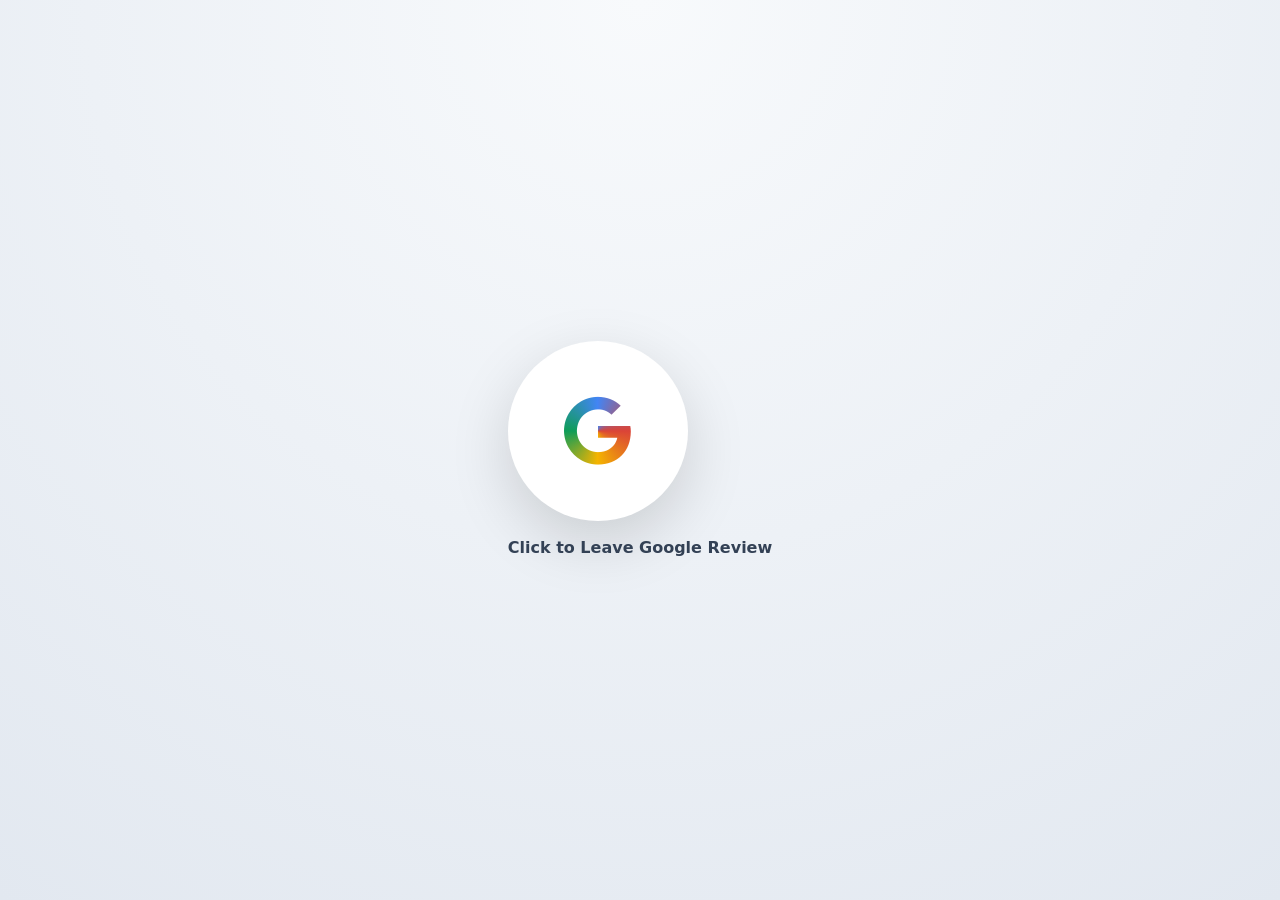
==== google-review.html @ 18cfa85f "Add files via upload" ====
﻿<!doctype html>
<html lang="en">
<head>
    <meta charset="utf-8">
    <meta name="viewport" content="width=device-width, initial-scale=1">

    <title>Balloon Decorations Anand And All Events Google Review</title>

    <!-- SEO Meta Tags -->
    <meta name="description" content="Read Google Reviews for Balloon Decorations Anand and All Events. Trusted balloon decoration services for birthdays, anniversaries, weddings, baby showers, corporate events, and special celebrations in Anand, Gujarat.">
    <meta name="keywords" content="Balloon Decorations Anand, Balloon Decorator Anand, Event Decoration Anand, Birthday Decoration Anand, Google Reviews, Party Decoration Gujarat, Wedding Decoration Anand">
    <meta name="author" content="Balloon Decorations Anand And All Events">
    <meta name="robots" content="index, follow">

    <!-- Canonical URL -->
    <link rel="canonical" href="https://balloondecorationanand.github.io/landing/">

    <!-- Open Graph Tags -->
    <meta property="og:type" content="website">
    <meta property="og:title" content="Balloon Decorations Anand And All Events Google Review">
    <meta property="og:description" content="See customer Google Reviews for Balloon Decorations Anand and All Events. Professional balloon decoration and event setup services in Anand, Gujarat.">
    <meta property="og:url" content="https://balloondecorationanand.github.io/landing/">
    <meta property="og:site_name" content="Balloon Decorations Anand And All Events">
    <meta property="og:image" content="https://balloondecorationanand.github.io/landing/images/og-image.png">
    <meta property="og:image:width" content="1200">
    <meta property="og:image:height" content="630">

    <!-- Twitter Card Tags -->
    <meta name="twitter:card" content="summary_large_image">
    <meta name="twitter:title" content="Balloon Decorations Anand And All Events Google Review">
    <meta name="twitter:description" content="Read genuine Google Reviews from customers who booked balloon decoration and event services in Anand, Gujarat.">
    <meta name="twitter:image" content="https://balloondecorationanand.github.io/landing/images/og-image.png">

    <!-- Favicon -->
    <link rel="icon" type="image/png" href="images/favicon.ico">
    <link rel="apple-touch-icon" href="images/apple-touch-icon.png">
    <link rel="icon" type="image/png" sizes="32x32" href="images/favicon-32x32.png">
    <link rel="icon" type="image/png" sizes="16x16" href="images/favicon-16x16.png">
    <link rel="apple-touch-icon" sizes="180x180" href="images/apple-touch-icon.png">

    <!-- Theme Color -->
    <meta name="theme-color" content="#ff4081">

    <!-- Bootstrap 5.3.3 -->
    <link href="https://cdn.jsdelivr.net/npm/bootstrap@5.3.3/dist/css/bootstrap.min.css" rel="stylesheet">

    <!-- Font Awesome -->
    <link href="https://cdnjs.cloudflare.com/ajax/libs/font-awesome/6.5.0/css/all.min.css" rel="stylesheet">

    <style>
        :root {
            --primary:#1d676b;
        }

        body {
            background: radial-gradient(circle at top,#f8fafc,#e2e8f0);
            height: 100vh;
            display: flex;
            align-items: center;
            justify-content: center;
        }

        /* CENTER ICON */
        .google-btn {
            width: 180px;
            height: 180px;
            border-radius: 50%;
            background: white;
            box-shadow: 0 20px 60px rgba(0,0,0,.15);
            display: flex;
            align-items: center;
            justify-content: center;
            cursor: pointer;
            transition: 0.3s;
            animation: float 2.5s ease-in-out infinite;
        }

            .google-btn:hover {
                transform: scale(1.05);
                box-shadow: 0 25px 80px rgba(0,0,0,.25);
            }

            .google-btn i {
                font-size: 70px;
                background: conic-gradient( #4285F4, #DB4437, #F4B400, #0F9D58, #4285F4 );
                -webkit-background-clip: text;
                -webkit-text-fill-color: transparent;
            }

        /* FLOAT ANIMATION */
        @keyframes float {
            0% {
                transform: translateY(0px);
            }

            50% {
                transform: translateY(-12px);
            }

            100% {
                transform: translateY(0px);
            }
        }

        /* LABEL */
        .text-label {
            margin-top: 15px;
            text-align: center;
            font-weight: 600;
            color: #334155;
        }


        /* =========================
             GOOGLE REVIEW MODAL
        ========================= */
        label {
            font-size: 14px;
            font-weight: 600;
            margin-bottom: 6px;
        }

        .review-modal {
            border-radius: 18px;
            border: none;
            box-shadow: 0 20px 50px rgba(0,0,0,.15);
        }

            .review-modal .modal-header {
                background: var(--primary);
                color: white;
            }

            .review-modal .btn-close {
                background-color: #fff;
                border-radius: 50%;
                padding: 10px;
                opacity: 1;
            }

        /*.modal-dialog.modal-sm {
            max-width: 400px;
        }*/

        textarea {
            resize: none;
            font-size: 14px;
            line-height: 1.4;
            min-height: 140px;
        }

        #reviewText {
            height: auto;
        }

        .stars {
            display: flex;
            gap: 6px;
        }

            .stars i {
                font-size: 20px;
                cursor: pointer;
                color: #ddd;
            }

                .stars i.active {
                    color: #ffb400;
                }
    </style>
</head>

<body>

    <!-- CENTER BUTTON -->
    <div class="text-center">
        <div class="google-btn" data-bs-toggle="modal" data-bs-target="#reviewModal">
            <i class="fa-brands fa-google"></i>
        </div>
        <div class="text-label">Click to Leave Google Review</div>
    </div>


    <!-- TOAST -->
    <div class="toast-container position-fixed top-0 start-50 translate-middle-x p-3" style="z-index: 99999;">
        <div id="reviewToast" class="toast text-bg-success border-0">
            <div class="d-flex">
                <div class="toast-body" id="toastMsg">Thank you!</div>
                <button class="btn-close btn-close-white me-2 m-auto" data-bs-dismiss="toast"></button>
            </div>
        </div>
    </div>
    <!-- =========================
     YOUR MODAL (UNCHANGED)
========================= -->
    <div class="modal fade" id="reviewModal" tabindex="-1">
        <div class="modal-dialog modal-dialog-centered modal-dialog-scrollable">
            <div class="modal-content review-modal">

                <div class="modal-header">
                    <h5 class="modal-title">
                        <i class="fa-solid fa-star me-2"></i>Leave Google Review
                    </h5>
                    <button class="btn-close" data-bs-dismiss="modal"></button>
                </div>

                <div class="modal-body">

                    <label>Name</label>
                    <input type="text" id="rName" class="form-control">

                    <label class="mt-2">Occasion</label>
                    <select id="rOccasion" class="form-select"></select>

                    <label class="mt-2">Occasion Rating</label>
                    <div id="occasionStars" class="stars"></div>

                    <label class="mt-2">Overall Rating</label>
                    <div id="overallStars" class="stars"></div>

                    <label class="mt-2">Review</label>
                    <textarea id="reviewText" class="form-control" rows="7"></textarea>

                    <button id="submitReview" class="btn btn-success w-100 mt-3">
                        Submit Review
                    </button>

                </div>

            </div>
        </div>
    </div>

    <!-- Bootstrap JS -->
    <script src="https://cdn.jsdelivr.net/npm/bootstrap@5.3.3/dist/js/bootstrap.bundle.min.js"></script>

    <!-- External JS file -->
    <script src="js/review.js"></script>
    <!--<script src="js/maintenance.js"></script>-->
</body>
</html>
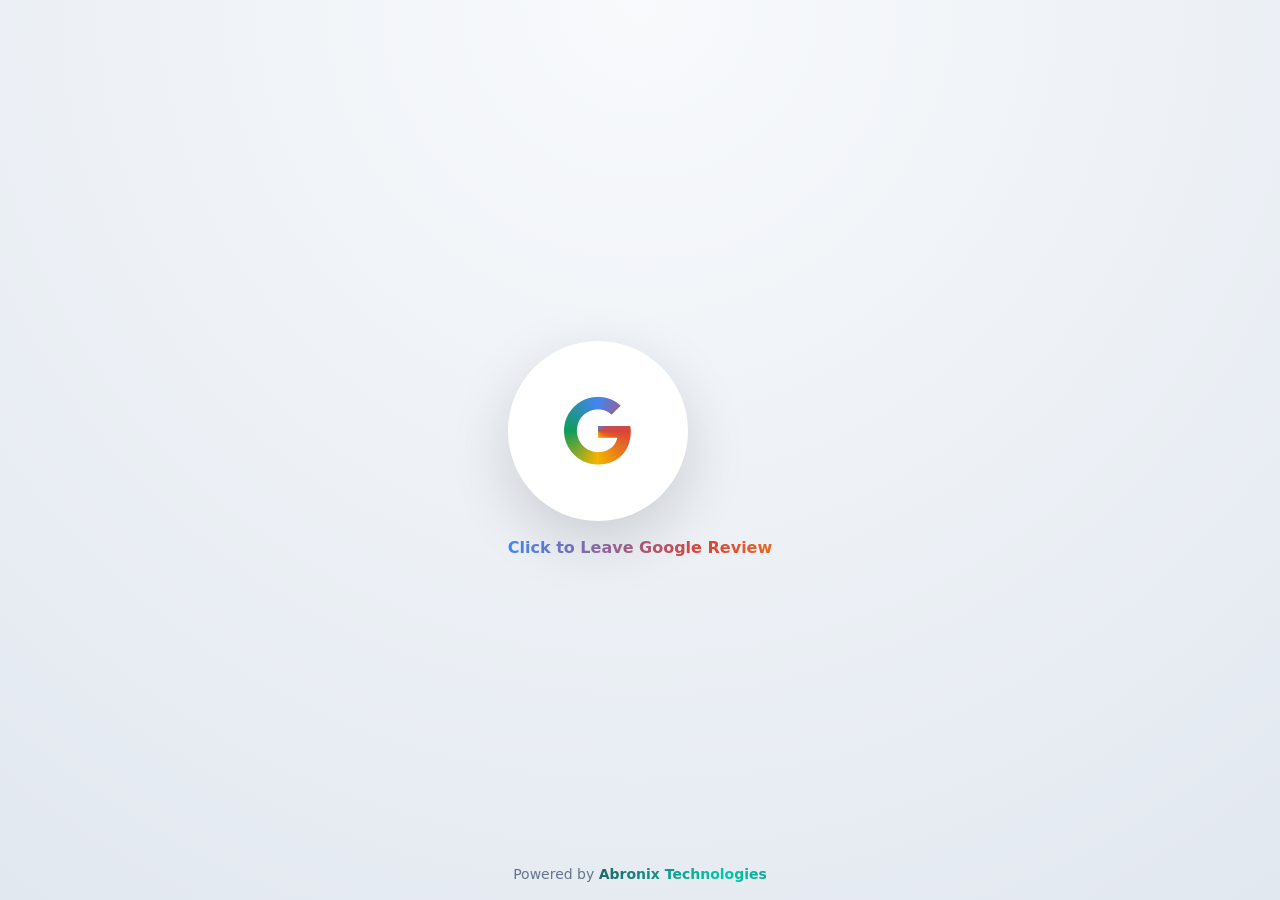
==== commit af3c2e4c: "Update google-review.html" ====
--- a/google-review.html
+++ b/google-review.html
@@ -1,4 +1,4 @@
-﻿<!doctype html>
+<!doctype html>
 <html lang="en">
 <head>
     <meta charset="utf-8">
@@ -106,8 +106,18 @@
         .text-label {
             margin-top: 15px;
             text-align: center;
-            font-weight: 600;
-            color: #334155;
+            font-weight: 700;
+            background: linear-gradient( 90deg, #4285F4, #DB4437, #F4B400, #0F9D58, #4285F4 );
+            background-size: 300% auto;
+            -webkit-background-clip: text;
+            -webkit-text-fill-color: transparent;
+            animation: googleShine 3s linear infinite;
+        }
+
+        @keyframes googleShine {
+            to {
+                background-position: 300% center;
+            }
         }
 
 
@@ -167,6 +177,41 @@
                 .stars i.active {
                     color: #ffb400;
                 }
+
+        /* Footer */
+        .footer-powered {
+            position: fixed;
+            bottom: 15px;
+            left: 50%;
+            transform: translateX(-50%);
+            font-size: 14px;
+            text-align: center;
+            color: #64748b;
+        }
+
+            .footer-powered a {
+                text-decoration: none;
+                font-weight: 700;
+                background: linear-gradient( 90deg, #1d676b, #00c9a7, #1d676b, #00c9a7, #1d676b );
+                background-size: 300% auto;
+                -webkit-background-clip: text;
+                -webkit-text-fill-color: transparent;
+                animation: textShine 3s linear infinite;
+            }
+
+                .footer-powered a:hover {
+                    animation-duration: 1s;
+                }
+
+        @keyframes textShine {
+            0% {
+                background-position: 0% center;
+            }
+
+            100% {
+                background-position: 300% center;
+            }
+        }
     </style>
 </head>
 
@@ -231,6 +276,13 @@
         </div>
     </div>
 
+    <!-- Footer -->
+    <footer class="footer-powered">
+        Powered by
+    <a href="https://abronixtechnologies.github.io/abronix-landing/" target="_blank" rel="noopener noreferrer">Abronix Technologies
+    </a>
+    </footer>
+
     <!-- Bootstrap JS -->
     <script src="https://cdn.jsdelivr.net/npm/bootstrap@5.3.3/dist/js/bootstrap.bundle.min.js"></script>
 
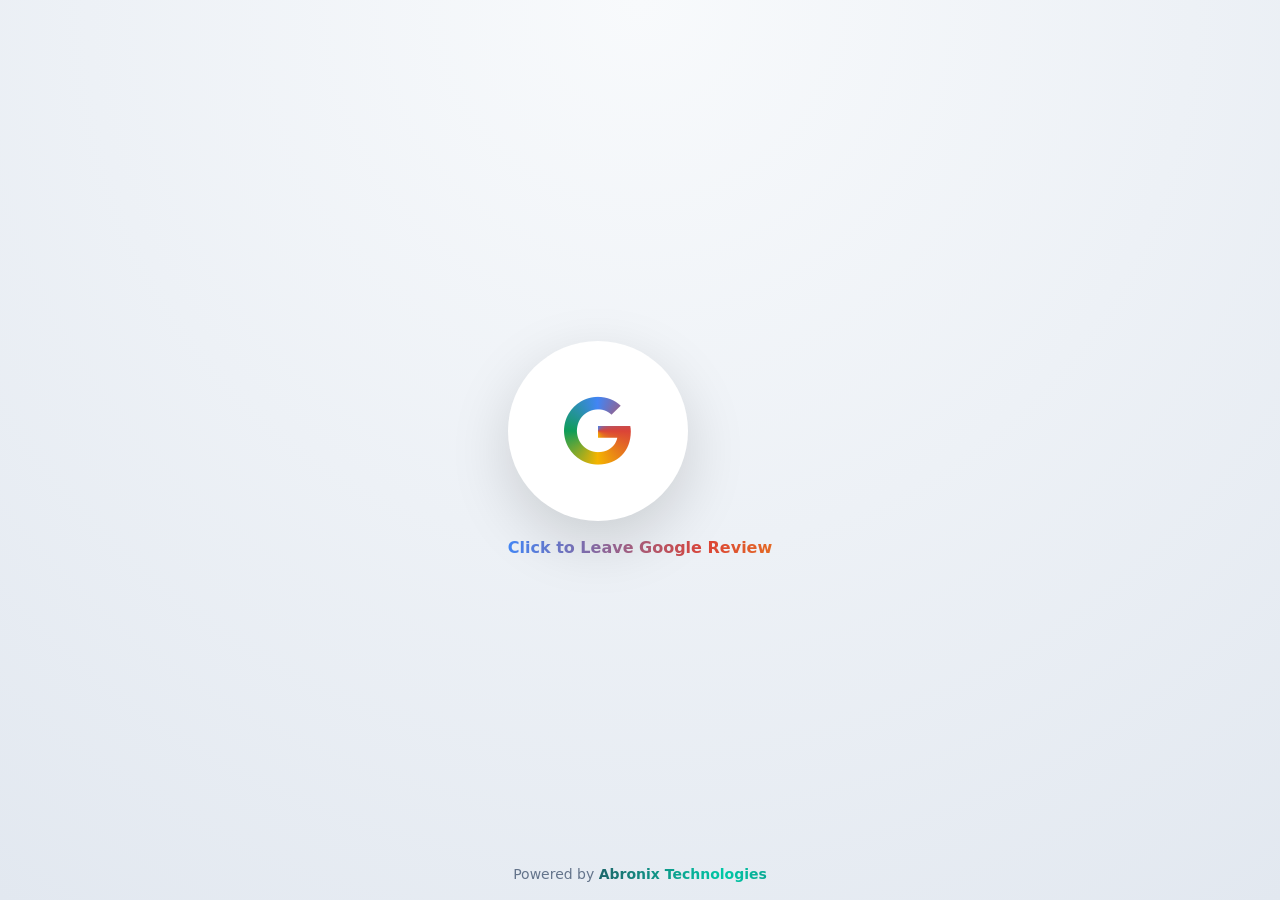
==== commit 6cc8e8ba: "Update google-review.html" ====
--- a/google-review.html
+++ b/google-review.html
@@ -187,6 +187,7 @@
             font-size: 14px;
             text-align: center;
             color: #64748b;
+            width:100%
         }
 
             .footer-powered a {
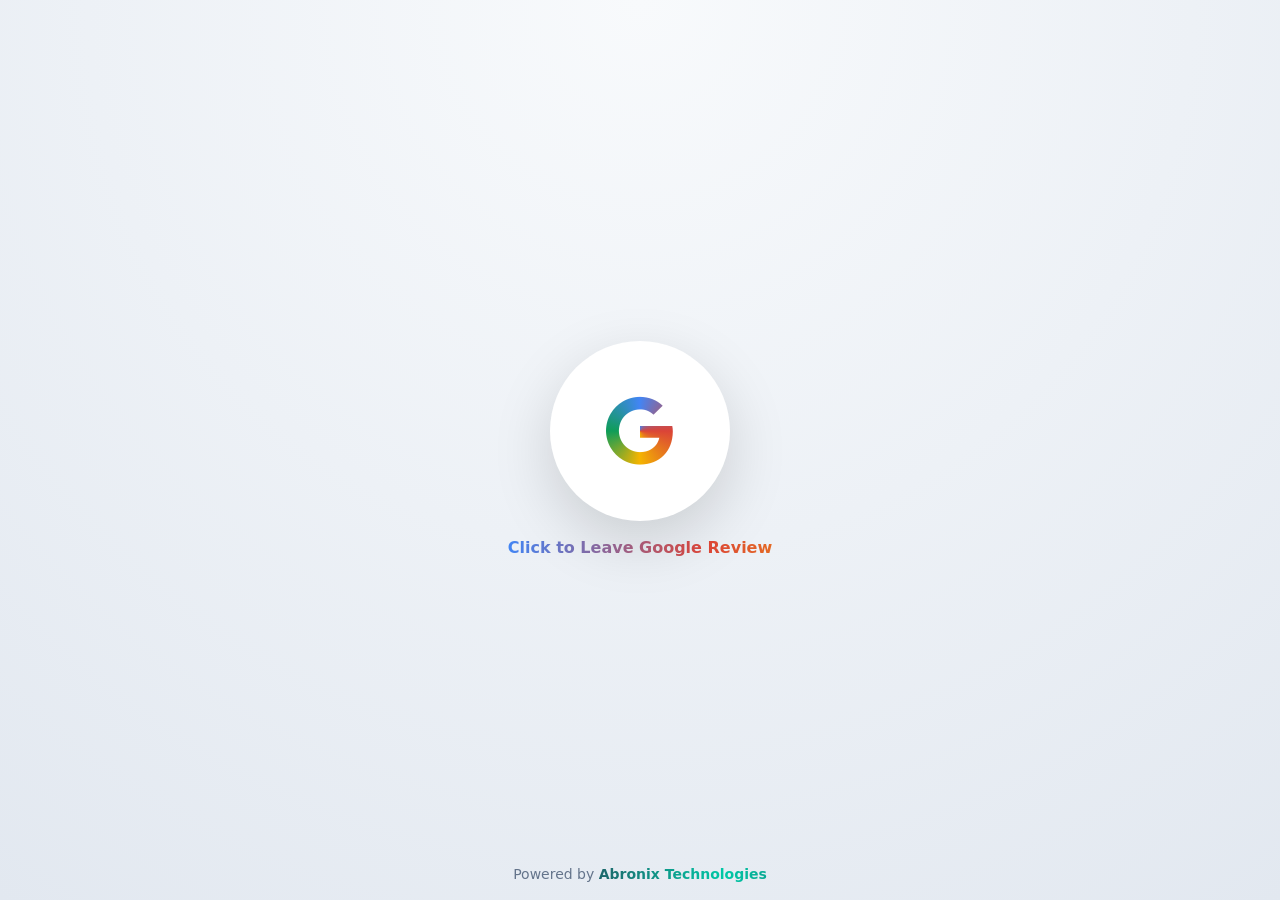
==== commit 444e659d: "Update google-review.html" ====
--- a/google-review.html
+++ b/google-review.html
@@ -73,6 +73,7 @@
             cursor: pointer;
             transition: 0.3s;
             animation: float 2.5s ease-in-out infinite;
+            margin: 0 auto;
         }
 
             .google-btn:hover {
